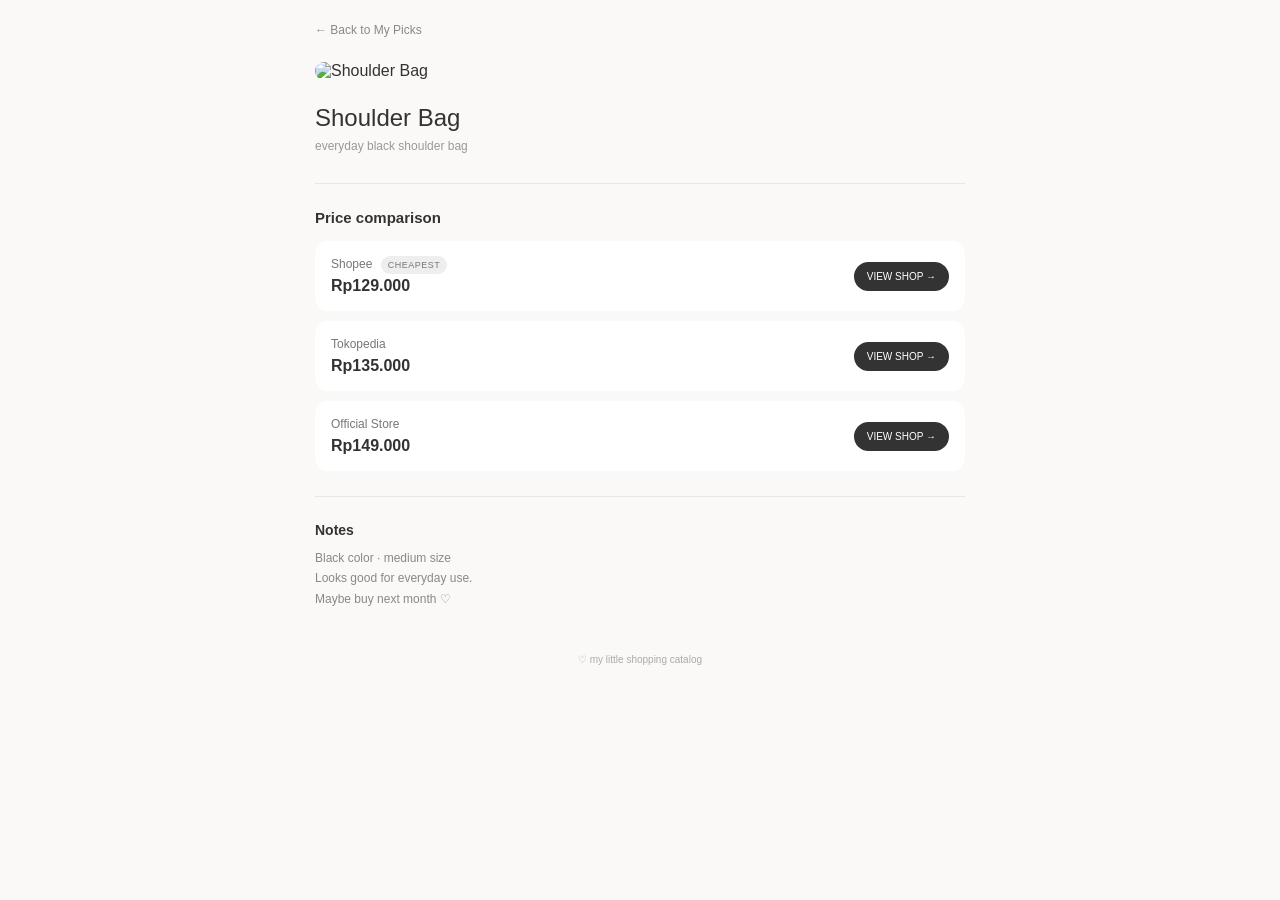
==== products/bag.html @ b2d5a141 "Create bag.html" ====
<!DOCTYPE html>
<html lang="en">

<head>

  <meta charset="UTF-8">

  <meta name="viewport"
        content="width=device-width, initial-scale=1.0">

  <title>Shoulder Bag — My Picks</title>

  <style>

    * {
      box-sizing: border-box;
      margin: 0;
      padding: 0;
    }

    body {
      background: #faf9f7;
      color: #333;
      font-family: Arial, Helvetica, sans-serif;
      padding: 20px 16px 50px;
    }

    .container {
      max-width: 650px;
      margin: auto;
    }


    /* BACK */

    .back {
      display: inline-block;
      margin-bottom: 25px;

      font-size: 12px;
      color: #888;

      text-decoration: none;
    }


    /* PRODUCT IMAGE */

    .main-image {
      width: 100%;
      border-radius: 16px;
      display: block;
      margin-bottom: 24px;
    }


    /* PRODUCT INFO */

    .product-name {
      font-size: 24px;
      font-weight: 500;
      margin-bottom: 7px;
    }

    .description {
      font-size: 12px;
      color: #999;
      margin-bottom: 30px;
    }


    /* DIVIDER */

    .divider {
      height: 1px;
      background: #e8e6e2;
      margin: 25px 0;
    }


    /* PRICE TITLE */

    .comparison-title {
      font-size: 15px;
      font-weight: 600;
      margin-bottom: 15px;
    }


    /* PRICE CARD */

    .price-card {
      background: white;
      border-radius: 13px;
      padding: 16px;
      margin-bottom: 10px;

      display: flex;
      align-items: center;
      justify-content: space-between;
      gap: 15px;
    }


    .store {
      font-size: 12px;
      color: #777;
      margin-bottom: 6px;
    }

    .price {
      font-size: 16px;
      font-weight: 600;
    }


    /* CHEAPEST */

    .cheapest {
      font-size: 9px;
      letter-spacing: 0.5px;
      background: #eee;
      padding: 4px 7px;
      border-radius: 20px;
      margin-left: 5px;
    }


    /* SHOP BUTTON */

    .shop-button {
      display: inline-block;

      background: #333;
      color: white;

      padding: 9px 13px;

      border-radius: 20px;

      font-size: 10px;

      text-decoration: none;

      white-space: nowrap;
    }


    /* NOTES */

    .notes-title {
      font-size: 14px;
      font-weight: 600;
      margin-bottom: 10px;
    }

    .notes {
      font-size: 12px;
      line-height: 1.7;
      color: #888;
    }


    /* FOOTER */

    footer {
      text-align: center;
      margin-top: 45px;
    }

    footer p {
      font-size: 10px;
      color: #aaa;
    }

  </style>

</head>


<body>


<div class="container">


  <!-- BACK -->

  <a href="../index.html" class="back">
    ← Back to My Picks
  </a>


  <!-- MAIN IMAGE -->

  <img
    class="main-image"
    src="https://images.unsplash.com/photo-1553062407-98eeb64c6a62?w=1000"
    alt="Shoulder Bag"
  >


  <!-- PRODUCT NAME -->

  <h1 class="product-name">
    Shoulder Bag
  </h1>

  <p class="description">
    everyday black shoulder bag
  </p>


  <div class="divider"></div>


  <!-- PRICE COMPARISON -->

  <h2 class="comparison-title">
    Price comparison
  </h2>


  <!-- SHOPEE -->

  <div class="price-card">

    <div>

      <div class="store">
        Shopee

        <span class="cheapest">
          CHEAPEST
        </span>
      </div>

      <div class="price">
        Rp129.000
      </div>

    </div>


    <a
      href="https://shopee.co.id/"
      target="_blank"
      class="shop-button"
    >
      VIEW SHOP →
    </a>

  </div>


  <!-- TOKOPEDIA -->

  <div class="price-card">

    <div>

      <div class="store">
        Tokopedia
      </div>

      <div class="price">
        Rp135.000
      </div>

    </div>


    <a
      href="https://www.tokopedia.com/"
      target="_blank"
      class="shop-button"
    >
      VIEW SHOP →
    </a>

  </div>


  <!-- OFFICIAL STORE -->

  <div class="price-card">

    <div>

      <div class="store">
        Official Store
      </div>

      <div class="price">
        Rp149.000
      </div>

    </div>


    <a
      href="https://www.google.com/"
      target="_blank"
      class="shop-button"
    >
      VIEW SHOP →
    </a>

  </div>


  <div class="divider"></div>


  <!-- NOTES -->

  <h2 class="notes-title">
    Notes
  </h2>

  <p class="notes">
    Black color · medium size<br>
    Looks good for everyday use.<br>
    Maybe buy next month ♡
  </p>


  <footer>
    <p>♡ my little shopping catalog</p>
  </footer>


</div>


</body>

</html>
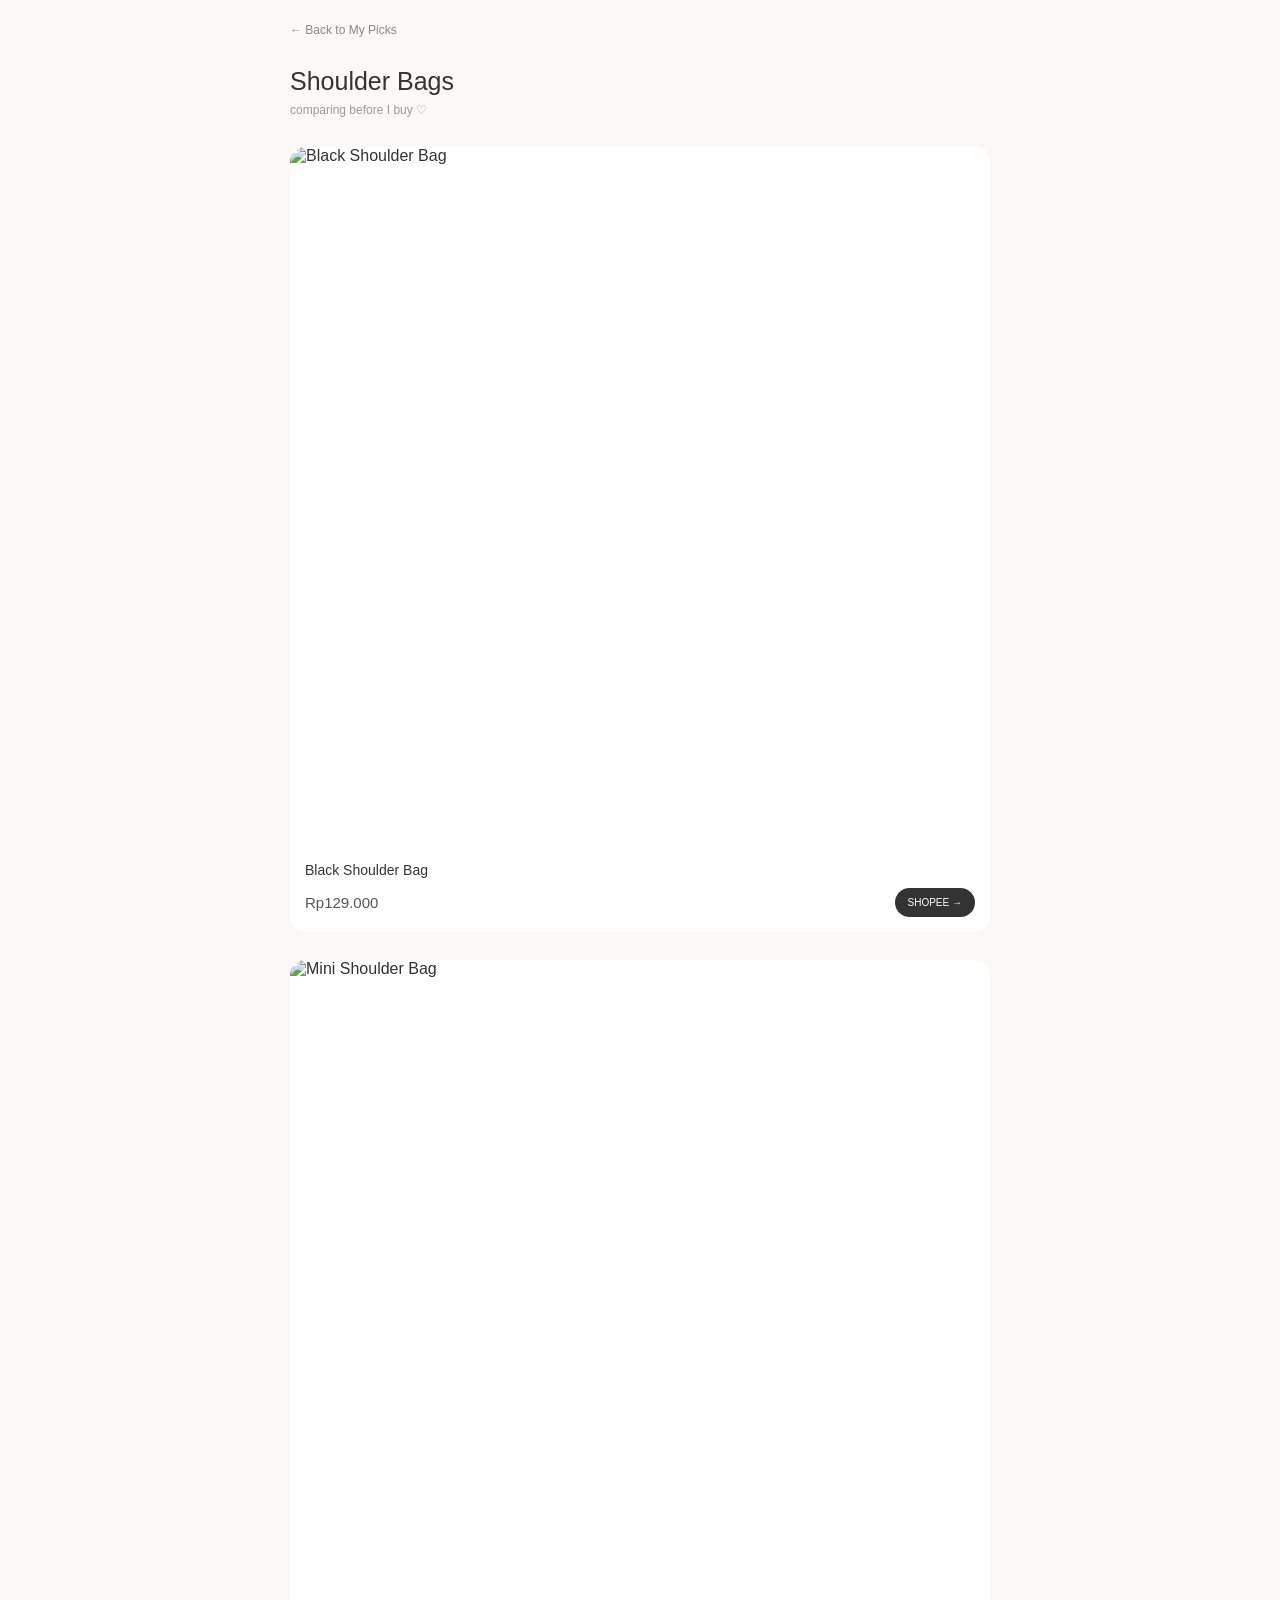
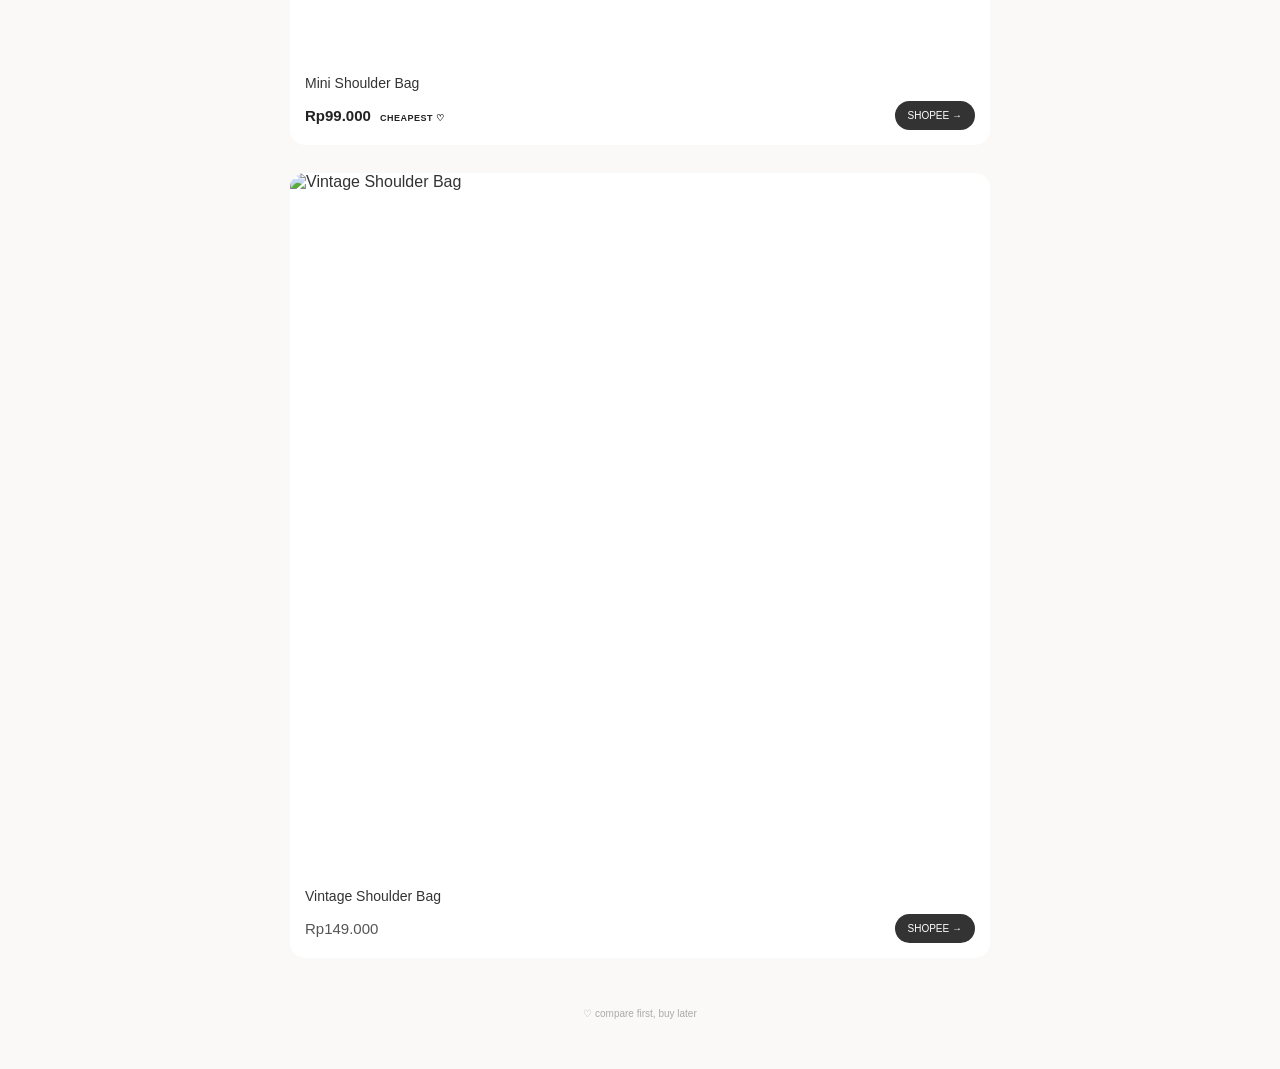
==== commit a498801b: "Update bag.html" ====
--- a/products/bag.html
+++ b/products/bag.html
@@ -8,7 +8,7 @@
   <meta name="viewport"
         content="width=device-width, initial-scale=1.0">
 
-  <title>Shoulder Bag — My Picks</title>
+  <title>Shoulder Bags — My Picks</title>
 
   <style>
 
@@ -26,146 +26,110 @@
     }
 
     .container {
-      max-width: 650px;
+      max-width: 700px;
       margin: auto;
     }
-
 
     /* BACK */
 
     .back {
       display: inline-block;
-      margin-bottom: 25px;
-
+      margin-bottom: 30px;
       font-size: 12px;
       color: #888;
-
       text-decoration: none;
     }
 
-
-    /* PRODUCT IMAGE */
-
-    .main-image {
-      width: 100%;
-      border-radius: 16px;
-      display: block;
-      margin-bottom: 24px;
-    }
-
-
-    /* PRODUCT INFO */
-
-    .product-name {
-      font-size: 24px;
+    /* TITLE */
+
+    .title {
+      margin-bottom: 30px;
+    }
+
+    .title h1 {
+      font-size: 25px;
       font-weight: 500;
       margin-bottom: 7px;
     }
 
-    .description {
+    .title p {
       font-size: 12px;
       color: #999;
-      margin-bottom: 30px;
-    }
-
-
-    /* DIVIDER */
-
-    .divider {
-      height: 1px;
-      background: #e8e6e2;
-      margin: 25px 0;
-    }
-
-
-    /* PRICE TITLE */
-
-    .comparison-title {
-      font-size: 15px;
-      font-weight: 600;
-      margin-bottom: 15px;
-    }
-
-
-    /* PRICE CARD */
-
-    .price-card {
+    }
+
+    /* PRODUCT LIST */
+
+    .products {
+      display: flex;
+      flex-direction: column;
+      gap: 28px;
+    }
+
+    .product {
       background: white;
-      border-radius: 13px;
-      padding: 16px;
+      border-radius: 15px;
+      overflow: hidden;
+    }
+
+    .product-image {
+      width: 100%;
+      display: block;
+      aspect-ratio: 1 / 1;
+      object-fit: cover;
+    }
+
+    .product-info {
+      padding: 15px;
+    }
+
+    .product-name {
+      font-size: 14px;
+      font-weight: 500;
       margin-bottom: 10px;
-
+    }
+
+    /* PRICE */
+
+    .price-row {
       display: flex;
       align-items: center;
       justify-content: space-between;
-      gap: 15px;
-    }
-
-
-    .store {
-      font-size: 12px;
-      color: #777;
-      margin-bottom: 6px;
+      gap: 10px;
     }
 
     .price {
-      font-size: 16px;
-      font-weight: 600;
-    }
-
-
-    /* CHEAPEST */
-
-    .cheapest {
+      font-size: 15px;
+      color: #555;
+    }
+
+    .price.cheapest {
+      font-weight: 700;
+      color: #222;
+    }
+
+    .cheapest-label {
       font-size: 9px;
+      margin-left: 5px;
       letter-spacing: 0.5px;
-      background: #eee;
-      padding: 4px 7px;
-      border-radius: 20px;
-      margin-left: 5px;
-    }
-
-
-    /* SHOP BUTTON */
-
-    .shop-button {
-      display: inline-block;
-
+    }
+
+    /* SHOPEE BUTTON */
+
+    .shopee {
       background: #333;
       color: white;
-
+      text-decoration: none;
       padding: 9px 13px;
-
       border-radius: 20px;
-
       font-size: 10px;
-
-      text-decoration: none;
-
       white-space: nowrap;
     }
-
-
-    /* NOTES */
-
-    .notes-title {
-      font-size: 14px;
-      font-weight: 600;
-      margin-bottom: 10px;
-    }
-
-    .notes {
-      font-size: 12px;
-      line-height: 1.7;
-      color: #888;
-    }
-
 
     /* FOOTER */
 
     footer {
       text-align: center;
-      margin-top: 45px;
+      margin-top: 50px;
     }
 
     footer p {
@@ -191,148 +155,194 @@
   </a>
 
 
-  <!-- MAIN IMAGE -->
-
-  <img
-    class="main-image"
-    src="https://images.unsplash.com/photo-1553062407-98eeb64c6a62?w=1000"
-    alt="Shoulder Bag"
-  >
-
-
-  <!-- PRODUCT NAME -->
-
-  <h1 class="product-name">
-    Shoulder Bag
-  </h1>
-
-  <p class="description">
-    everyday black shoulder bag
-  </p>
-
-
-  <div class="divider"></div>
-
-
-  <!-- PRICE COMPARISON -->
-
-  <h2 class="comparison-title">
-    Price comparison
-  </h2>
-
-
-  <!-- SHOPEE -->
-
-  <div class="price-card">
-
-    <div>
-
-      <div class="store">
-        Shopee
-
-        <span class="cheapest">
-          CHEAPEST
-        </span>
+  <!-- TITLE -->
+
+  <div class="title">
+
+    <h1>Shoulder Bags</h1>
+
+    <p>
+      comparing before I buy ♡
+    </p>
+
+  </div>
+
+
+  <!-- PRODUCTS -->
+
+  <div class="products">
+
+
+    <!-- PRODUCT 1 -->
+
+    <div class="product">
+
+      <img
+        class="product-image"
+        src="https://images.unsplash.com/photo-1553062407-98eeb64c6a62?w=1000"
+        alt="Black Shoulder Bag"
+      >
+
+      <div class="product-info">
+
+        <div class="product-name">
+          Black Shoulder Bag
+        </div>
+
+        <div class="price-row">
+
+          <div class="price">
+            Rp129.000
+          </div>
+
+          <a
+            href="https://shopee.co.id/"
+            target="_blank"
+            class="shopee"
+          >
+            SHOPEE →
+          </a>
+
+        </div>
+
       </div>
 
-      <div class="price">
-        Rp129.000
+    </div>
+
+
+
+    <!-- PRODUCT 2 -->
+
+    <div class="product">
+
+      <img
+        class="product-image"
+        src="https://images.unsplash.com/photo-1594223274512-ad4803739b7c?w=1000"
+        alt="Mini Shoulder Bag"
+      >
+
+      <div class="product-info">
+
+        <div class="product-name">
+          Mini Shoulder Bag
+        </div>
+
+        <div class="price-row">
+
+          <div class="price">
+            Rp99.000
+          </div>
+
+          <a
+            href="https://shopee.co.id/"
+            target="_blank"
+            class="shopee"
+          >
+            SHOPEE →
+          </a>
+
+        </div>
+
       </div>
 
     </div>
 
 
-    <a
-      href="https://shopee.co.id/"
-      target="_blank"
-      class="shop-button"
-    >
-      VIEW SHOP →
-    </a>
+
+    <!-- PRODUCT 3 -->
+
+    <div class="product">
+
+      <img
+        class="product-image"
+        src="https://images.unsplash.com/photo-1584917865442-de89df76afd3?w=1000"
+        alt="Vintage Shoulder Bag"
+      >
+
+      <div class="product-info">
+
+        <div class="product-name">
+          Vintage Shoulder Bag
+        </div>
+
+        <div class="price-row">
+
+          <div class="price">
+            Rp149.000
+          </div>
+
+          <a
+            href="https://shopee.co.id/"
+            target="_blank"
+            class="shopee"
+          >
+            SHOPEE →
+          </a>
+
+        </div>
+
+      </div>
+
+    </div>
+
 
   </div>
 
 
-  <!-- TOKOPEDIA -->
-
-  <div class="price-card">
-
-    <div>
-
-      <div class="store">
-        Tokopedia
-      </div>
-
-      <div class="price">
-        Rp135.000
-      </div>
-
-    </div>
-
-
-    <a
-      href="https://www.tokopedia.com/"
-      target="_blank"
-      class="shop-button"
-    >
-      VIEW SHOP →
-    </a>
-
-  </div>
-
-
-  <!-- OFFICIAL STORE -->
-
-  <div class="price-card">
-
-    <div>
-
-      <div class="store">
-        Official Store
-      </div>
-
-      <div class="price">
-        Rp149.000
-      </div>
-
-    </div>
-
-
-    <a
-      href="https://www.google.com/"
-      target="_blank"
-      class="shop-button"
-    >
-      VIEW SHOP →
-    </a>
-
-  </div>
-
-
-  <div class="divider"></div>
-
-
-  <!-- NOTES -->
-
-  <h2 class="notes-title">
-    Notes
-  </h2>
-
-  <p class="notes">
-    Black color · medium size<br>
-    Looks good for everyday use.<br>
-    Maybe buy next month ♡
-  </p>
-
-
   <footer>
-    <p>♡ my little shopping catalog</p>
+
+    <p>
+      ♡ compare first, buy later
+    </p>
+
   </footer>
 
 
 </div>
 
 
+<script>
+
+  /*
+    AUTOMATICALLY FIND
+    THE CHEAPEST PRICE
+  */
+
+  const prices = document.querySelectorAll(".price");
+
+  let cheapest = null;
+  let cheapestValue = Infinity;
+
+
+  prices.forEach(function(price) {
+
+    const number = parseInt(
+      price.innerText
+        .replace(/[^0-9]/g, "")
+    );
+
+    if (number < cheapestValue) {
+
+      cheapestValue = number;
+      cheapest = price;
+
+    }
+
+  });
+
+
+  if (cheapest) {
+
+    cheapest.classList.add("cheapest");
+
+    cheapest.innerHTML +=
+      '<span class="cheapest-label">CHEAPEST ♡</span>';
+
+  }
+
+</script>
+
+
 </body>
 
 </html>
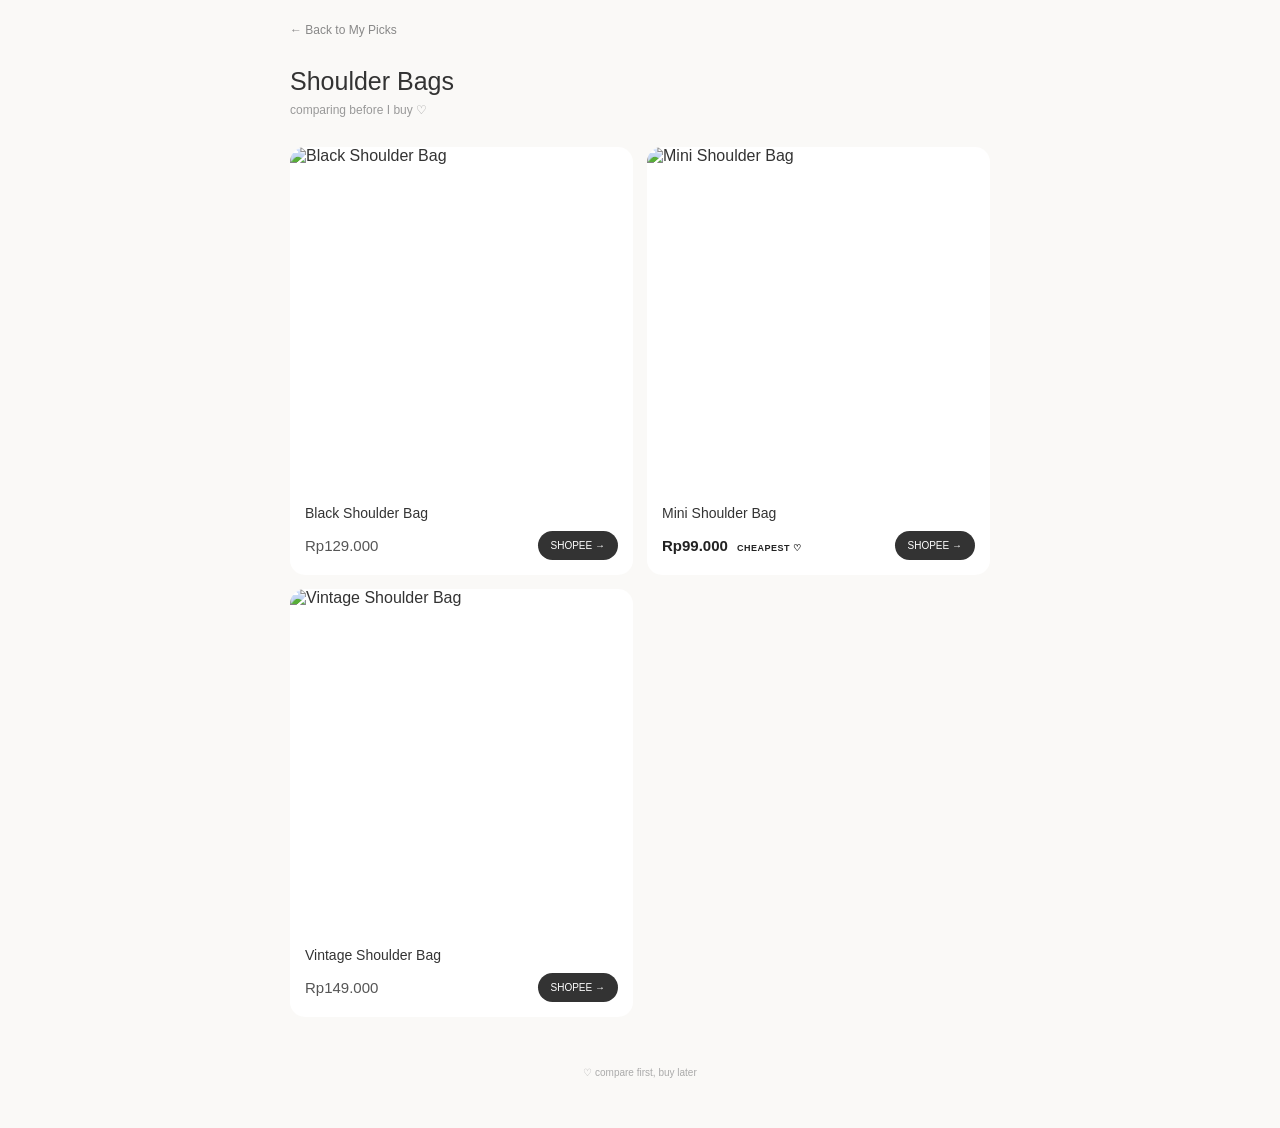
==== commit 86e3481c: "Update bag.html" ====
--- a/products/bag.html
+++ b/products/bag.html
@@ -59,11 +59,13 @@
 
     /* PRODUCT LIST */
 
-    .products {
-      display: flex;
-      flex-direction: column;
-      gap: 28px;
-    }
+  /* PRODUCT LIST */
+
+.products {
+  display: grid;
+  grid-template-columns: repeat(2, 1fr);
+  gap: 14px;
+}
 
     .product {
       background: white;
